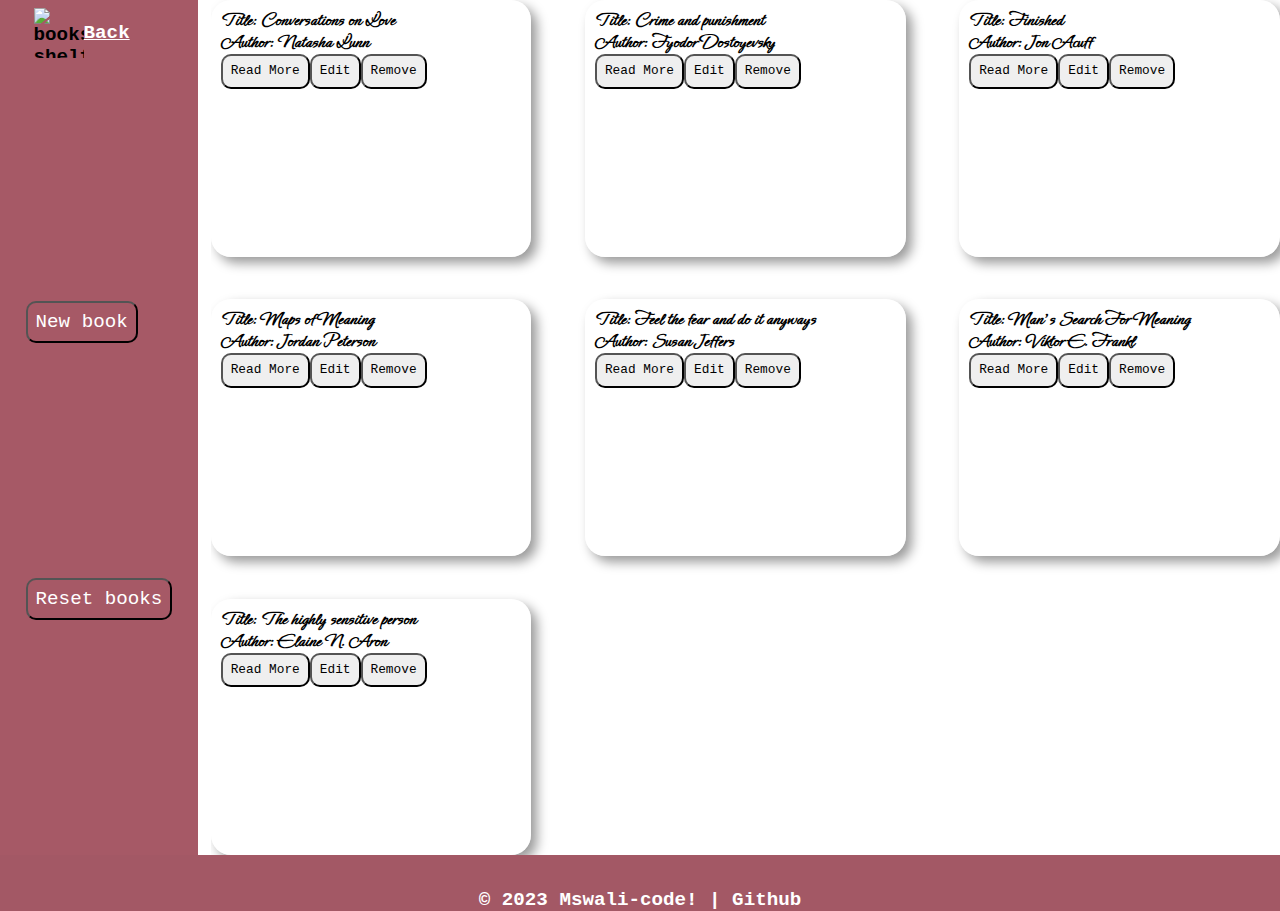
==== content.html @ 0e9820aa "Updated HTML files with new styles" ====
<!DOCTYPE html>
<html lang="en">
<head>
    <meta charset="UTF-8">
    <meta name="viewport" content="width=device-width, initial-scale=1.0">
    <title>Library</title>
    <link rel="stylesheet" href="css/normalize.css">
    <link rel="stylesheet" href="css/content.css">
    <link rel="preconnect" href="https://fonts.googleapis.com">
    <link rel="preconnect" href="https://fonts.gstatic.com" crossorigin>
    <link href="https://fonts.googleapis.com/css2?family=Ephesis&display=swap" rel="stylesheet">
    <script src="library.js" defer></script>
</head>
<body>

    <main class="content-main">
        <section class="first-section">

            <div class="home-container">
                <img src="imagesandsvg/bookshelf.svg" alt="books-shelf svg" class="book-shelf-svg">
                <a href="index.html" class="home-link"> Back</a>
            </div>
            
            <div class="add-reset-container">
                <div class="new-book-div">
                    <button id="new-book-button">New book</button>
                </div>

                <dialog id="book-dialog">
                    <form method="dialog" id="book-form">
                        <h2>Add a New Book</h2>
                
                        <label for="title">Title:</label>
                        <input type="text" id="title" required>
                        <label for="author">Author:</label>
                        <input type="text" id="author" required>
                        <label for="pages">Pages:</label>
                        <input type="number" id="pages" required>
                        <label for="read">Read:</label>
                        <input type="checkbox" id="read">
                        <div id="error-message" class="error-message"></div>
                
                        <button type="submit">Confirm</button>
                        <button type="button" id="closeDialogButton">Cancel</button>
                    </form>
                </dialog>

                <div class="reset-button-div">
                    <button id="reset-library-button">Reset books</button>
                </div>
            </div>

        </section>

        <section id="display-book" class="displayLibrary-class"></section>
    </main>

    <footer class="content-footer">
        <p> &copy; 2023 Mswali-code! | Github</p>
    </footer> 

</body>
</html>
---- css/content.css ----
body {
    height: 100vh;
    padding: 0;
    background-image: url("../imagesandsvg/book-stack.jpg");
    background-size: cover;
    font-size: 1.2rem;
    font-weight: 800;
    font-family: 'Courier New', Courier, monospace;
}

.content-main {
    height: 95vh;
    display: flex;
    gap: 1%;
}

.first-section {
    display: flex;
    flex-direction: column;
    background-color: #a65966;
    padding: 0 2% 0 2%;
}

.home-container {
    border-radius: 10px;
    padding: 8px;
    display: flex;
    justify-content: flex-start;
    align-items: center;
}

.book-shelf-svg {
    width: 50px;
    height: 50px;
}

.home-link  {
    color: white;
}

.add-reset-container {
    flex: 1;
    display: flex;
    flex-direction: column;
    justify-content: space-evenly; 
}

#new-book-button,
#reset-library-button {
    border-radius: 10px;
    padding: 8px;
    background-color: #a65966;
    color: white;
}

#new-book-button:hover,
#reset-library-button:hover {
    transition: transform 0.3s ease;
    transform: scale(1.2);
}

.displayLibrary-class {
    display: grid;
    grid-template-columns: repeat(auto-fit, minmax(250px, 1fr));
    gap: 5%;
    flex: 1;
    overflow-y: scroll;
}

.book-card {
    border-radius: 20px;
    box-shadow: 6px 6px 12px rgba(0, 0, 0, 0.4); 
    background-color: #ffffff8a;
    font-family: 'Ephesis', cursive;
    padding: 10px;
}

.toggle-readmore-button,
.edit-button,
.remove-button,
.changeReadStatusButton {
    border-radius: 10px;
    padding: 8px;
    font-family: 'Courier New', Courier, monospace;
    font-size: .8rem;
}

.toggle-readmore-button:hover,
.edit-button:hover,
.remove-button:hover,
.changeReadStatusButton:hover {
    transition: transform 0.3s ease;
    transform: scale(1.2);
    border-radius: 10px;
    font-weight: 800;
}

.content-footer  {
    text-align: center;
    padding-top: 15px;
    color: white;
    background-color: #a35865;
}
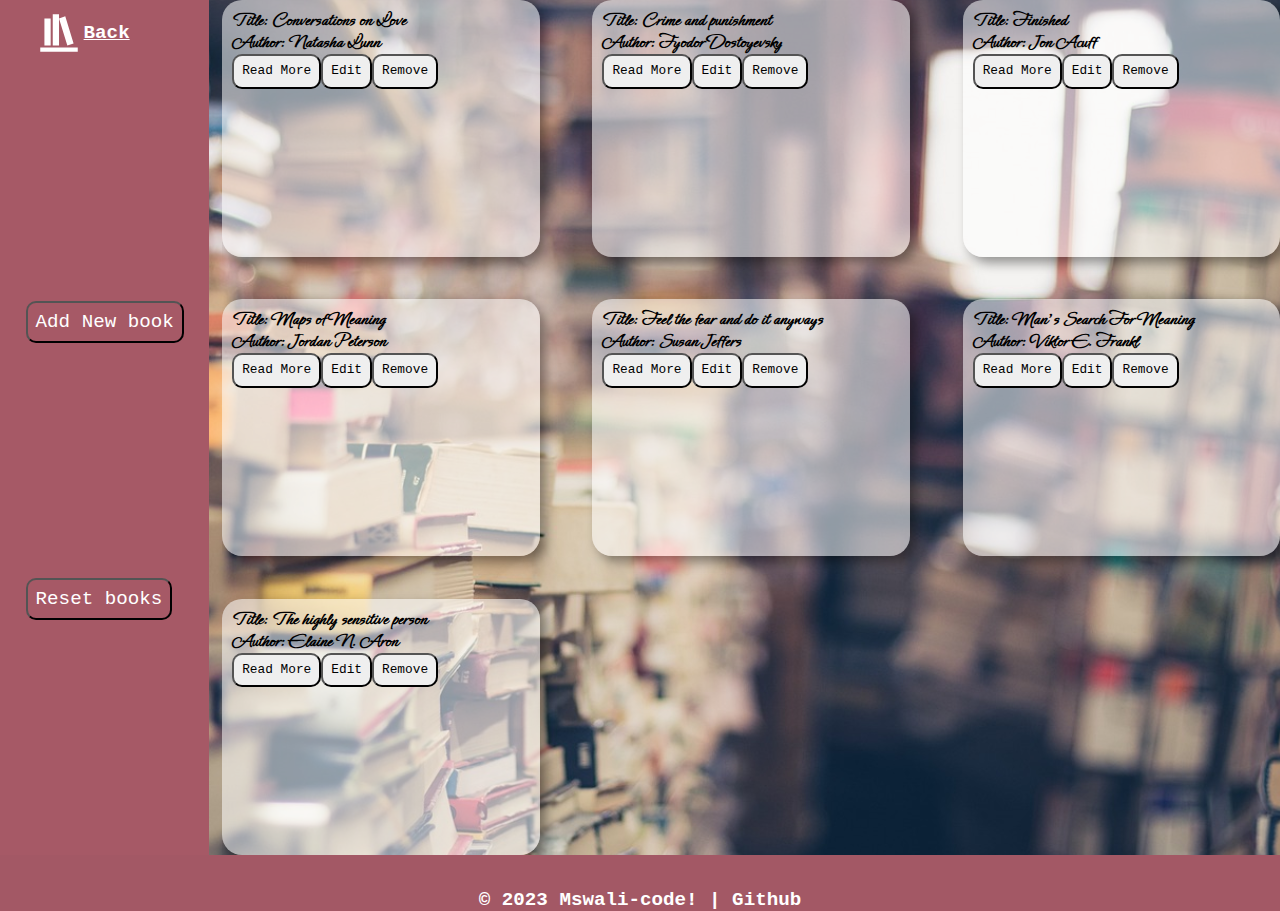
==== commit 588d24f3: "Edit add book button in content.html" ====
--- a/content.html
+++ b/content.html
@@ -23,7 +23,7 @@
             
             <div class="add-reset-container">
                 <div class="new-book-div">
-                    <button id="new-book-button">New book</button>
+                    <button id="new-book-button">Add New book</button>
                 </div>
 
                 <dialog id="book-dialog">
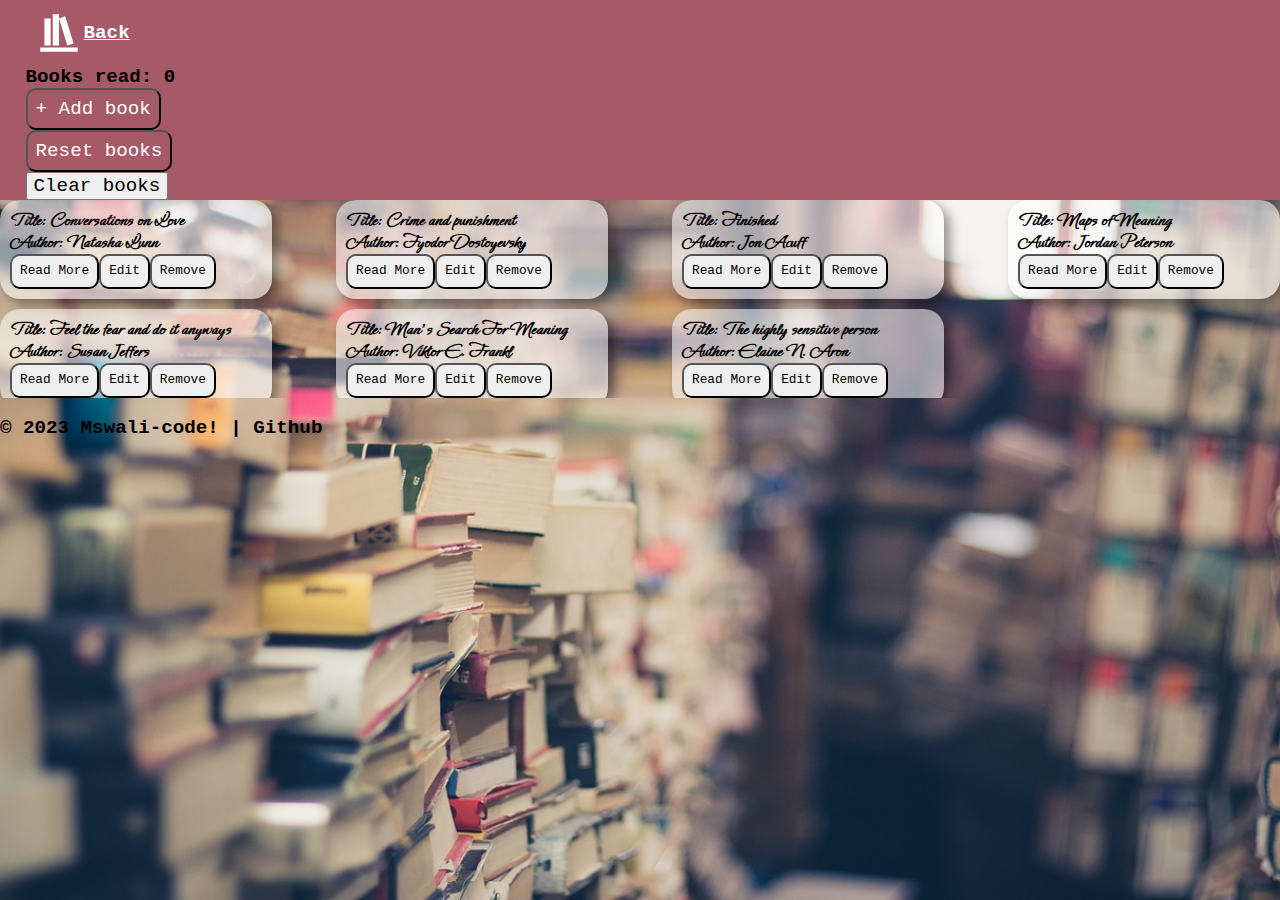
==== commit d0cfaa0a: "Included a count for books read" ====
--- a/content.html
+++ b/content.html
@@ -13,17 +13,22 @@
 </head>
 <body>
 
-    <main class="content-main">
+    <main class="main">
         <section class="first-section">
 
             <div class="home-container">
                 <img src="imagesandsvg/bookshelf.svg" alt="books-shelf svg" class="book-shelf-svg">
-                <a href="index.html" class="home-link"> Back</a>
+                <a href="index.html" class="home-link">Back</a>
             </div>
             
-            <div class="add-reset-container">
+            <div class="buttons-container">
+
+                <div class="booksread-count-div">
+                    <div id="booksread-count">Books read: 0</div>
+                </div>
+
                 <div class="new-book-div">
-                    <button id="new-book-button">Add New book</button>
+                    <button id="new-book-button"> + Add book</button>
                 </div>
 
                 <dialog id="book-dialog">
@@ -48,14 +53,22 @@
                 <div class="reset-button-div">
                     <button id="reset-library-button">Reset books</button>
                 </div>
+
+                <div class="clear-library-div">
+                    <button id="clear-library-button">Clear books</button>
+                </div>
+                
             </div>
 
         </section>
 
-        <section id="display-book" class="displayLibrary-class"></section>
+        <section class="second-section">
+            <div id="display-book" class="displayLibrary-class"></div>
+        </section>
+
     </main>
 
-    <footer class="content-footer">
+    <footer class="footer">
         <p> &copy; 2023 Mswali-code! | Github</p>
     </footer> 
 
